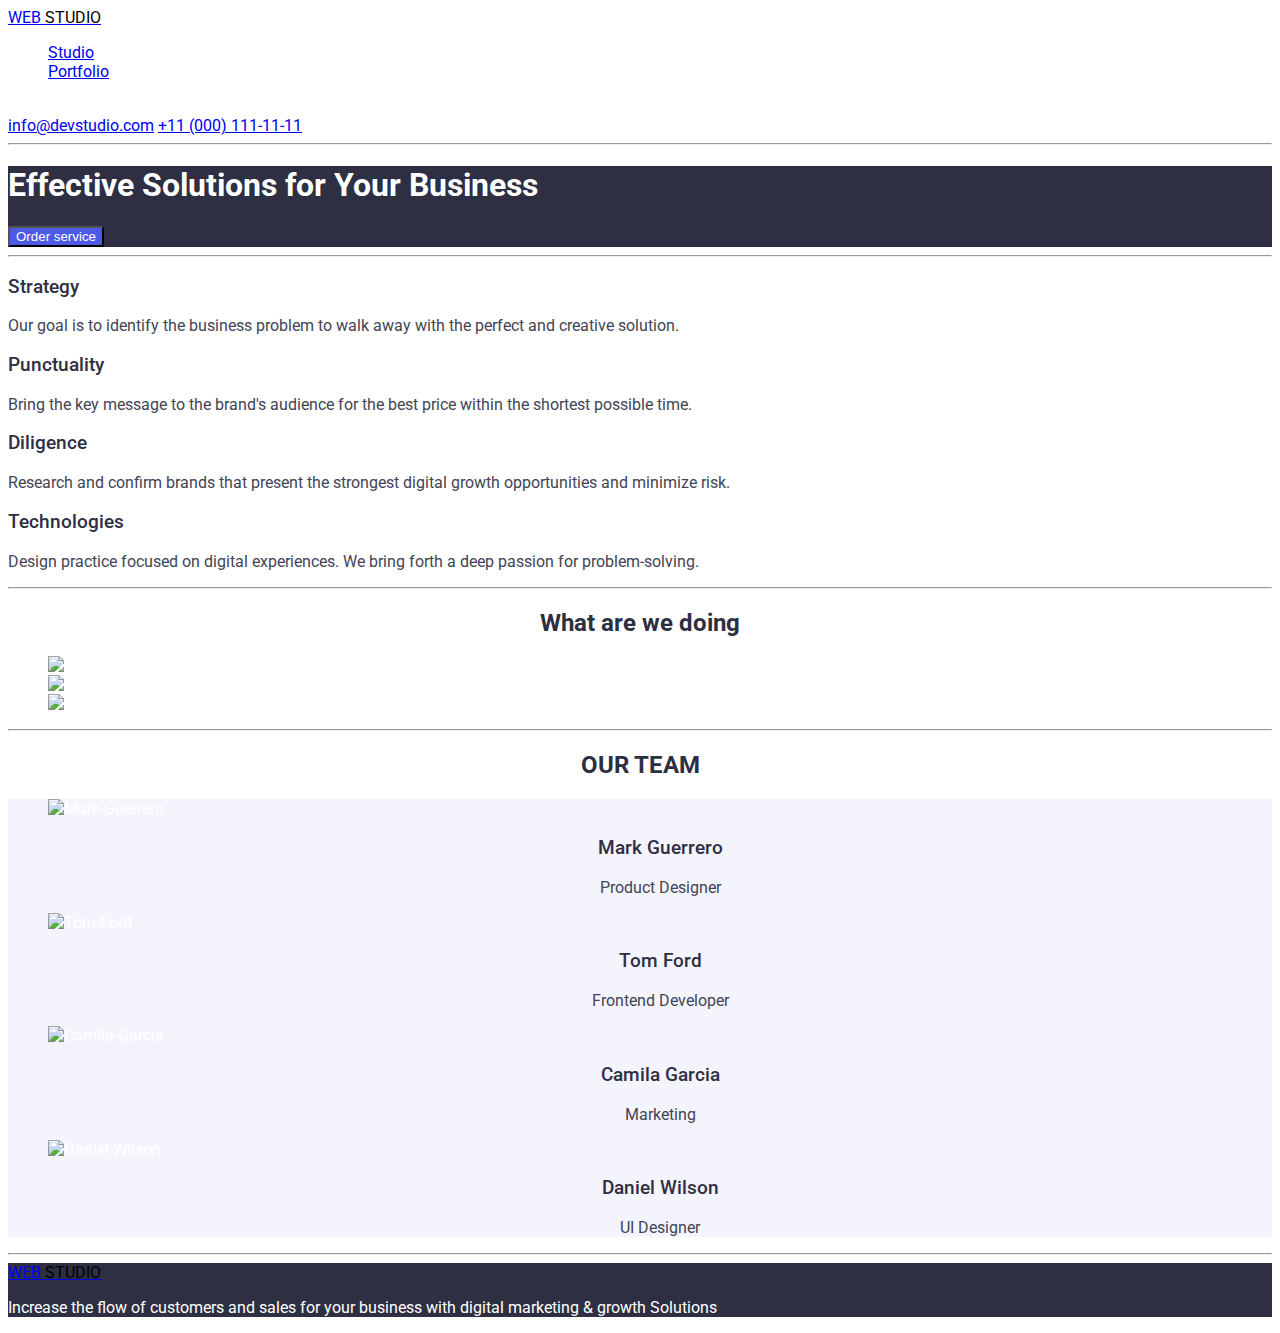
==== index.html @ bbf9c54d "finally-done" ====
<!DOCTYPE html>
<html lang="en">
  <head>
    <meta charset="UTF-8" />
    <meta name="viewport" content="width=device-width, initial-scale=1.0" />
    <title>Document</title>
    <link rel="preconnect" href="https://fonts.googleapis.com" />
    <link rel="preconnect" href="https://fonts.gstatic.com" crossorigin />
    <link
      href="https://fonts.googleapis.com/css2?family=Roboto:wght@400;700&display=swap"
      rel="stylesheet"
    />
    <link rel="stylesheet" href="css/styles.css" />
  </head>
  <body>
    <!-- Sectiunea de header -->
    <header>
      <a href="./index.html" class="half-text">
        <span class="blue-half">WEB</span>
        <span class="black-half">STUDIO</span>
      </a>
      <!-- Sectiunea de navigatie -->
      <nav class="main-nav">
        <ul>
          <li><a href="./index.html">Studio</a></li>
          <li><a href="/portfolio.html">Portfolio</a></li>
          <li>Contacts</li>
        </ul>
      </nav>
      <section class="main-contacts">
        <a href="mailto:info@devstudio.com" target="_blank"
          >info@devstudio.com</a
        >

        <a href="tel:+110001111111" target="_blank">+11 (000) 111-11-11</a>
      </section>
    </header>
    <!-- Sectiunea Hero -->
    <main>
      <hr />
      <section class="HERO">
        <h1>Effective Solutions for Your Business</h1>
        <button type="button" class="ORDER-SERVICE">Order service</button>
      </section>
      <hr />
      <!-- Sectiunea de strategii -->
      <section>
        <div class="Strategy">
          <h3>Strategy</h3>
          <p>
            Our goal is to identify the business problem to walk away with the
            perfect and creative solution.
          </p>
          <h3>Punctuality</h3>
          <p>
            Bring the key message to the brand's audience for the best price
            within the shortest possible time.
          </p>
          <h3>Diligence</h3>
          <p>
            Research and confirm brands that present the strongest digital
            growth opportunities and minimize risk.
          </p>
          <h3>Technologies</h3>
          <p>
            Design practice focused on digital experiences. We bring forth a
            deep passion for problem-solving.
          </p>
        </div>
      </section>
      <hr />
      <!-- Sectiunea de servicii -->
      <section class="removing-dots-services-section">
        <h2>What are we doing</h2>
        <ul class="services">
          <li>
            <img src="./images/img1.jpg" alt="aplicatie-web" width="360" />
          </li>
          <li>
            <img src="./images/img2.jpg" alt="aplicatie-whatsapp" width="360" />
          </li>
          <li>
            <img src="./images/img3.jpg" alt="aplicatie-IOS" width="360" />
          </li>
        </ul>
      </section>
      <hr />
      <!-- Sectiunea OUR TEAM -->
      <section class="removing-dots-ourteam-section">
        <h2>OUR TEAM</h2>
        <ul class="team">
          <li>
            <img src="images/TeamCard1.jpg" alt="Mark-Guerrero" width="264" />
            <div class="team-information">
              <h3>Mark Guerrero</h3>
              <p>Product Designer</p>
            </div>
          </li>
          <li>
            <img src="images/TeamCard2.jpg" alt="Tom-Ford" width="264" />
            <div class="team-information">
              <h3>Tom Ford</h3>
              <p>Frontend Developer</p>
            </div>
          </li>
          <li>
            <img src="images/TeamCard3.jpg" alt="Camila-Garcia" width="264" />
            <div class="team-information">
              <h3>Camila Garcia</h3>
              <p>Marketing</p>
            </div>
          </li>
          <li>
            <img src="images/TeamCard4.jpg" alt="Daniel-Wilson" width="264" />
            <div class="team-information">
              <h3>Daniel Wilson</h3>
              <p>UI Designer</p>
            </div>
          </li>
        </ul>
      </section>
    </main>
    <hr />
    <!-- FOOTER -->
    <footer>
      <a href="index.html" class="half-text">
        <span class="blue-half">WEB</span>
        <span class="black-half">STUDIO</span>
      </a>
      <p>
        Increase the flow of customers and sales for your business with digital
        marketing & growth Solutions
      </p>
    </footer>
  </body>
</html>
---- css/styles.css ----
body {
  font-family: "Roboto", sans-serif;
  color: rgba(255, 255, 255, 1);
}
.button-section [type="button"] {
  color: #4d5ae5;
  background-color: rgba(231, 233, 252, 1);
  cursor: pointer;
}
.button-section .Active {
  color: rgb(255, 255, 255);
  background-color: rgba(64, 75, 191, 1);
}
nav.button-section li {
  list-style-type: none;
}
nav.button-section {
  background-color: grey;
  border-style: dotted;
  border-color: rgba(77, 90, 229, 1);
  padding: 12px, 24px, 12px, 24px;
}
section.HERO {
  background-color: rgba(46, 47, 66, 1);
}
section.HERO button.ORDER-SERVICE {
  color: white;
  background-color: rgba(77, 90, 229, 1);
  cursor: pointer;
}
section.HERO h1 {
  color: white;
}
header nav.main-nav li {
  list-style-type: none;
}
.removing-dots-services-section ul.services {
  list-style-type: none;
  background-color: rgb(255, 255, 255);
}
.removing-dots-ourteam-section ul.team {
  list-style: none;
  background-color: rgba(244, 244, 253, 1);
}
footer {
  background-color: rgba(46, 47, 66, 1);
}
footer p {
  color: white;
}
section.images-first-row ul.images {
  list-style-type: none;
}
section.images-second-row ul.images {
  list-style-type: none;
}
section.images-third-row ul.images {
  list-style-type: none;
}
.blue-half {
  color: blue;
}

.black-half {
  color: black;
}
section.main-contacts a:hover {
  color: hotpink;
}
div.Strategy p {
  font-size: 16px;
  color: rgba(67, 68, 85, 1);
}
div.Strategy h3 {
  font-weight: 500;
  color: rgba(46, 47, 66, 1);
  font-size: 20;
}
section.removing-dots-services-section h2 {
  color: rgba(46, 47, 66, 1);
  font-weight: 700;
  font-size: 36;
  text-align: center;
}
section.removing-dots-ourteam-section h2 {
  color: rgba(46, 47, 66, 1);
  font-weight: 700;
  font: size 36px;
  text-align: center;
}
section.removing-dots-ourteam-section div.team-information h3 {
  color: rgba(46, 47, 66, 1);
  font-weight: 500;
  font-size: 20;
  text-align: center;
}
section.removing-dots-ourteam-section div.team-information p {
  color: rgba(67, 68, 85, 1);
  font-size: 20;
  text-align: center;
}
section.images-first-row h3 {
  color: rgba(46, 47, 66, 1);
  font-weight: 500;
  font-size: 20;
}
section.images-second-row h3 {
  color: rgba(46, 47, 66, 1);
  font-weight: 500;
  font-size: 20;
}
section.images-third-row h3 {
  color: rgba(46, 47, 66, 1);
  font-weight: 500;
  font-size: 20;
}
section.images-first-row p {
  color: rgba(67, 68, 85, 1);
  font-size: 16;
}
section.images-second-row p {
  color: rgba(67, 68, 85, 1);
  font-size: 16;
}
section.images-third-row p {
  color: rgba(67, 68, 85, 1);
  font-size: 16;
}
nav.button-section [type="button"]:hover {
  color: hotpink;
}
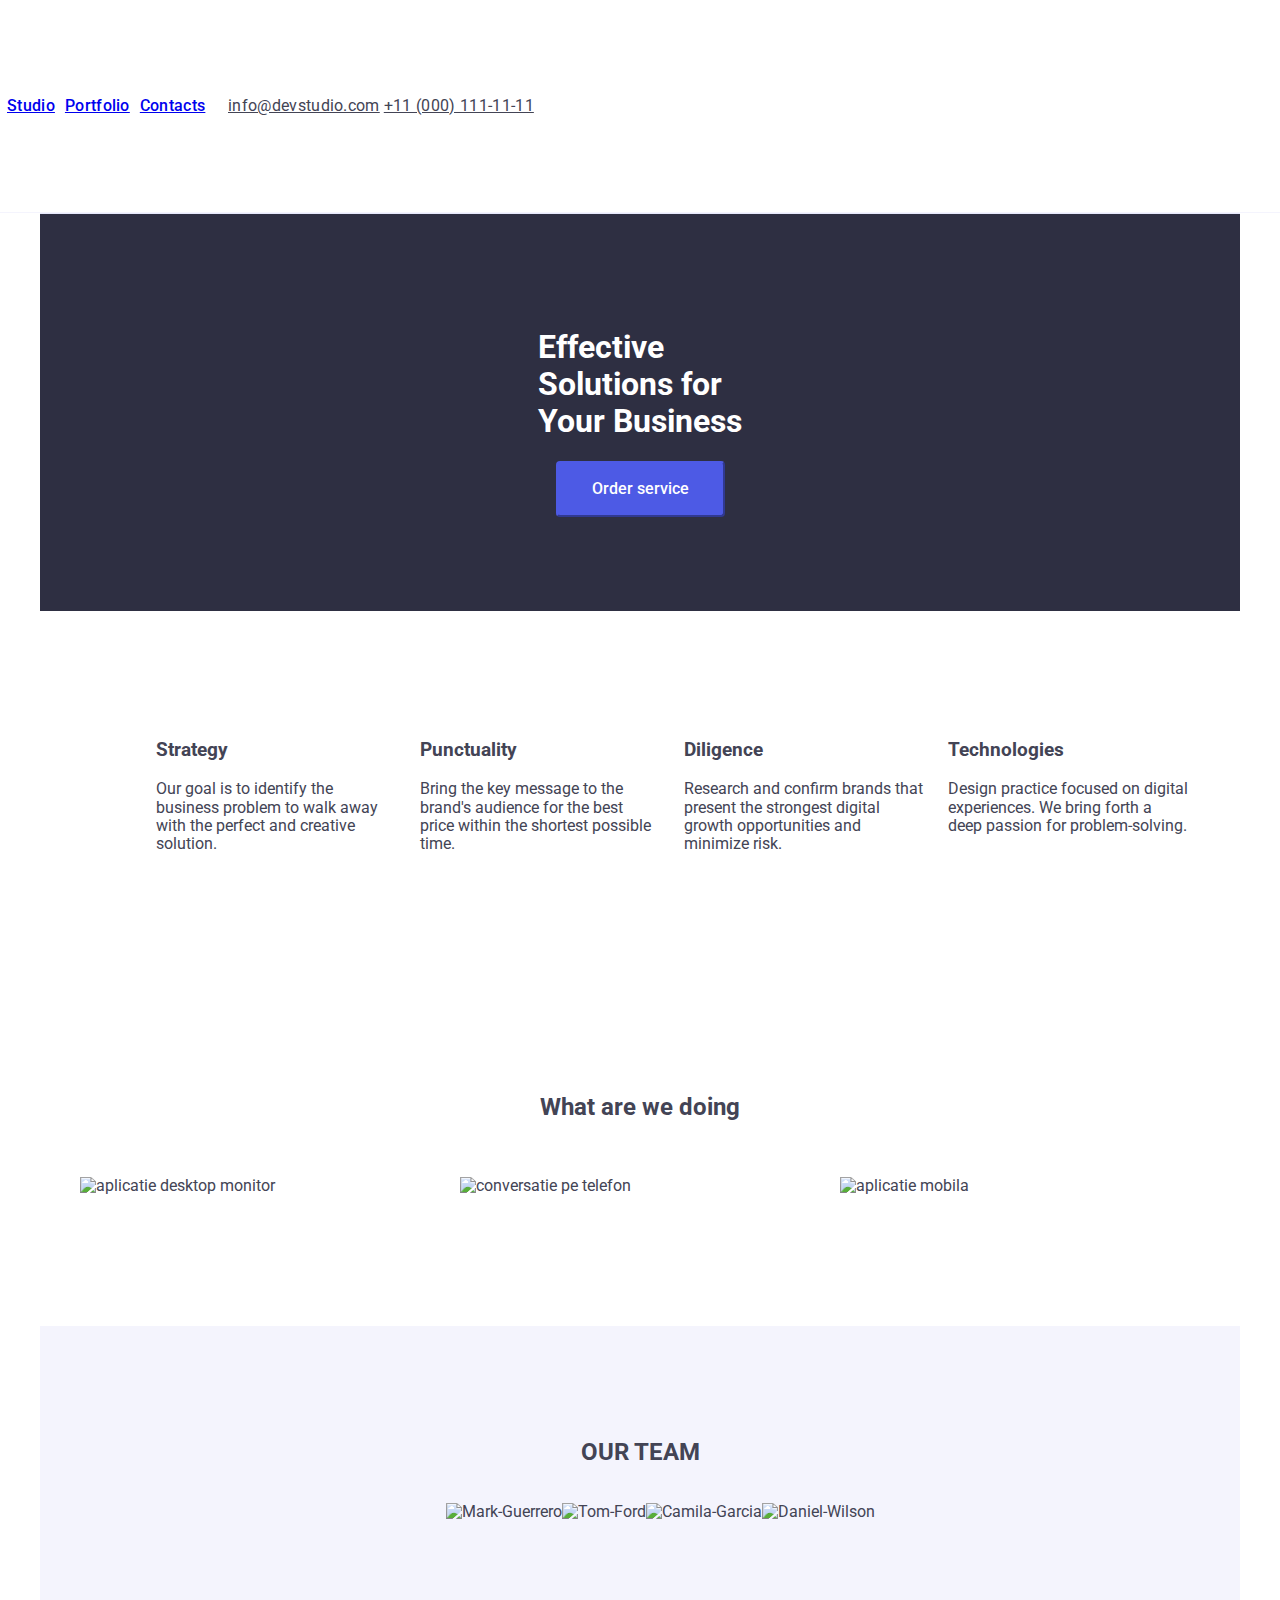
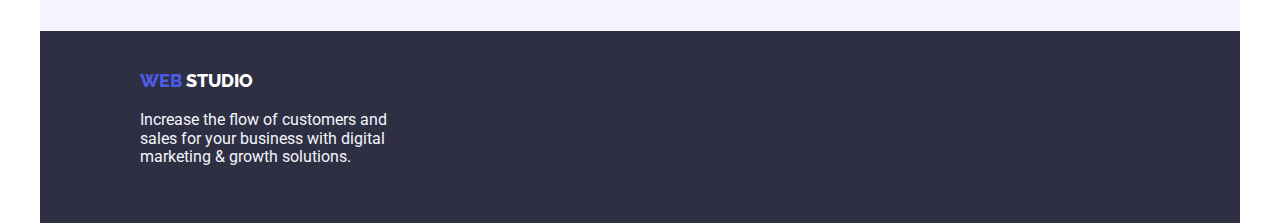
==== commit 9f3a8e5c: "question2" ====
--- a/index.html
+++ b/index.html
@@ -7,130 +7,130 @@
     <link rel="preconnect" href="https://fonts.googleapis.com" />
     <link rel="preconnect" href="https://fonts.gstatic.com" crossorigin />
     <link
-      href="https://fonts.googleapis.com/css2?family=Roboto:wght@400;700&display=swap"
+      href="https://fonts.googleapis.com/css2?family=Raleway:ital,wght@0,700;1,700&family=Roboto:wght@400;500;700;900&display=swap"
       rel="stylesheet"
     />
+    <link rel="stylesheet" href="/css/modern-normalize.css" />
     <link rel="stylesheet" href="css/styles.css" />
   </head>
-  <body>
+  <body class="main-page">
     <!-- Sectiunea de header -->
-    <header>
-      <a href="./index.html" class="half-text">
-        <span class="blue-half">WEB</span>
-        <span class="black-half">STUDIO</span>
-      </a>
-      <!-- Sectiunea de navigatie -->
-      <nav class="main-nav">
-        <ul>
-          <li><a href="./index.html">Studio</a></li>
-          <li><a href="/portfolio.html">Portfolio</a></li>
-          <li>Contacts</li>
-        </ul>
-      </nav>
-      <section class="main-contacts">
-        <a href="mailto:info@devstudio.com" target="_blank"
-          >info@devstudio.com</a
-        >
+    <div class="container header-container">
+      <header class="global-header">
+        <a href="./index.html" class="logo">
+          <span class="iris-blue">WEB</span>
+          <span class="cloud">STUDIO</span>
+        </a>
+        <!-- Sectiunea de navigatie -->
+        <nav class="main-nav">
+          <ul class="menu-items">
+            <li><a href="./index.html">Studio</a></li>
+            <li><a href="./portfolio.html">Portfolio</a></li>
+            <li><a href="./contacts.html">Contacts</a></li>
+          </ul>
+        </nav>
+        <section class="main-contacts">
+          <a href="mailto:info@devstudio.com" target="_blank"
+            >info@devstudio.com</a
+          >
 
-        <a href="tel:+110001111111" target="_blank">+11 (000) 111-11-11</a>
-      </section>
-    </header>
+          <a href="tel:+110001111111" target="_blank">+11 (000) 111-11-11</a>
+        </section>
+      </header>
+    </div>
     <!-- Sectiunea Hero -->
-    <main>
-      <hr />
-      <section class="HERO">
-        <h1>Effective Solutions for Your Business</h1>
-        <button type="button" class="ORDER-SERVICE">Order service</button>
-      </section>
-      <hr />
-      <!-- Sectiunea de strategii -->
-      <section>
-        <div class="Strategy">
-          <h3>Strategy</h3>
-          <p>
-            Our goal is to identify the business problem to walk away with the
-            perfect and creative solution.
-          </p>
-          <h3>Punctuality</h3>
-          <p>
-            Bring the key message to the brand's audience for the best price
-            within the shortest possible time.
-          </p>
-          <h3>Diligence</h3>
-          <p>
-            Research and confirm brands that present the strongest digital
-            growth opportunities and minimize risk.
-          </p>
-          <h3>Technologies</h3>
-          <p>
-            Design practice focused on digital experiences. We bring forth a
-            deep passion for problem-solving.
-          </p>
-        </div>
-      </section>
-      <hr />
-      <!-- Sectiunea de servicii -->
-      <section class="removing-dots-services-section">
-        <h2>What are we doing</h2>
-        <ul class="services">
-          <li>
-            <img src="./images/img1.jpg" alt="aplicatie-web" width="360" />
-          </li>
-          <li>
-            <img src="./images/img2.jpg" alt="aplicatie-whatsapp" width="360" />
-          </li>
-          <li>
-            <img src="./images/img3.jpg" alt="aplicatie-IOS" width="360" />
-          </li>
-        </ul>
-      </section>
-      <hr />
-      <!-- Sectiunea OUR TEAM -->
-      <section class="removing-dots-ourteam-section">
-        <h2>OUR TEAM</h2>
-        <ul class="team">
-          <li>
-            <img src="images/TeamCard1.jpg" alt="Mark-Guerrero" width="264" />
-            <div class="team-information">
-              <h3>Mark Guerrero</h3>
-              <p>Product Designer</p>
-            </div>
-          </li>
-          <li>
-            <img src="images/TeamCard2.jpg" alt="Tom-Ford" width="264" />
-            <div class="team-information">
-              <h3>Tom Ford</h3>
-              <p>Frontend Developer</p>
-            </div>
-          </li>
-          <li>
-            <img src="images/TeamCard3.jpg" alt="Camila-Garcia" width="264" />
-            <div class="team-information">
-              <h3>Camila Garcia</h3>
-              <p>Marketing</p>
-            </div>
-          </li>
-          <li>
-            <img src="images/TeamCard4.jpg" alt="Daniel-Wilson" width="264" />
-            <div class="team-information">
-              <h3>Daniel Wilson</h3>
-              <p>UI Designer</p>
-            </div>
-          </li>
-        </ul>
-      </section>
-    </main>
-    <hr />
+    <div class="container">
+      <main>
+        <section class="hero-section">
+          <h1>Effective Solutions for Your Business</h1>
+          <button type="button" class="order-button">Order service</button>
+        </section>
+        <!-- Sectiunea de strategii -->
+        <section class="feature-section">
+          <ul class="features">
+            <li>
+              <h3>Strategy</h3>
+              <p>
+                Our goal is to identify the business problem to walk away with
+                the perfect and creative solution.
+              </p>
+            </li>
+            <li>
+              <h3>Punctuality</h3>
+              <p>
+                Bring the key message to the brand's audience for the best price
+                within the shortest possible time.
+              </p>
+            </li>
+            <li>
+              <h3>Diligence</h3>
+              <p>
+                Research and confirm brands that present the strongest digital
+                growth opportunities and minimize risk.
+              </p>
+            </li>
+            <li>
+              <h3>Technologies</h3>
+              <p>
+                Design practice focused on digital experiences. We bring forth a
+                deep passion for problem-solving.
+              </p>
+            </li>
+          </ul>
+        </section>
+        <!-- Sectiunea de servicii -->
+        <section class="offer-section">
+          <div class="title">
+            <h2>What are we doing</h2>
+          </div>
+          <div class="offer-images">
+            <img
+              src="./images/img1.jpg"
+              alt="aplicatie desktop monitor"
+              width="360"
+            />
+            <img
+              src="./images/img2.jpg"
+              alt="conversatie pe telefon"
+              width="360"
+            />
+            <img src="./images/img3.jpg" alt="aplicatie mobila" width="360" />
+          </div>
+        </section>
+        <!-- Sectiunea OUR TEAM -->
+        <section class="team-section">
+          <div class="title">
+            <h2>OUR TEAM</h2>
+          </div>
+          <ul class="team-members">
+            <li>
+              <img src="images/TeamCard1.jpg" alt="Mark-Guerrero" width="264" />
+            </li>
+            <li>             
+              <img src="images/TeamCard2.jpg" alt="Tom-Ford" width="264" />        
+            </li>
+            <li>
+              <img src="images/TeamCard3.jpg" alt="Camila-Garcia" width="264" /
+            </li>
+            <li>
+              <img src="images/TeamCard4.jpg" alt="Daniel-Wilson" width="264" />
+            </li>
+          </ul>
+        </section>
+      </main>
+    </div>
     <!-- FOOTER -->
-    <footer>
-      <a href="index.html" class="half-text">
-        <span class="blue-half">WEB</span>
-        <span class="black-half">STUDIO</span>
-      </a>
-      <p>
-        Increase the flow of customers and sales for your business with digital
-        marketing & growth Solutions
-      </p>
-    </footer>
+    <div class="container">
+      <footer class="footer-section">
+        <a href="index.html" class="logo">
+          <span class="iris-blue">WEB</span>
+          <span class="navy-blue">STUDIO</span>
+        </a>
+        <p>Increase the flow of customers and </br>
+                sales for your business with digital</br>
+                marketing & growth solutions.
+            </p>
+      </footer>
+    </div>
   </body>
 </html>
--- a/css/styles.css
+++ b/css/styles.css
@@ -1,131 +1,209 @@
+:root {
+  --link-color: #000000;
+  --logo-font-family: "Raleway", sans-serif;
+  --text-font-family: "Roboto", sans-serif;
+  --body-text-color: #434455;
+  --heading-text-color: #2e2f42;
+  --main-background-color: #ffffff;
+  --brand-color: #4d5ae5;
+  --secondary-bkg-color: #f4f4fd;
+  --hover-color: #404bbf;
+}
+
+*,
+*::before,
+*::after {
+  box-sizing: border-box;
+}
+section {
+  padding: 94px 0;
+  width: 1200px;
+}
+.container {
+  max-width: 1200px;
+  display: flex;
+  justify-content: center;
+}
+
+.main-page {
+  font-family: var(--text-font-family);
+  color: var(--body-text-color);
+  font-size: 16px;
+}
+
+.global-header .logo,
+.footer-section .logo {
+  text-decoration: none;
+  font-size: 18px;
+  font-family: var(--logo-font-family);
+  font-weight: 800;
+}
+
+.global-header {
+  display: flex;
+  align-items: baseline;
+  border-bottom: 1px solid var(--secondary-bkg-color);
+}
+.logo > .navy-blue {
+  color: var(--main-background-color);
+}
+.logo > .iris-blue {
+  color: #4d5ae5;
+}
+.logo > .cloud {
+  color: var(--link-color);
+}
+.logo {
+  width: 115px;
+  height: 24px;
+  top: 24px;
+  left: 156px;
+}
+.main-nav {
+  width: 261px;
+  height: 24px;
+  top: 24px;
+  left: 347px;
+  gap: 40px;
+}
+.menu-items {
+  display: flex;
+  list-style-type: none;
+  width: 48px;
+  height: 24px;
+  gap: 10px;
+  flex-direction: row;
+}
+.menu-items > li {
+  font-family: var(--text-font-family);
+  font-size: 16px;
+  font-weight: 500;
+  line-height: 24px;
+  letter-spacing: 0.02em;
+  text-align: left;
+  color: var(--heading-text-color);
+}
+.main-contacts > a {
+  font-family: var(--text-font-family);
+  font-size: 16px;
+  font-weight: 400;
+  line-height: 24px;
+  letter-spacing: 0.02em;
+  text-align: left;
+  color: var(--body-text-color);
+}
+.header-container {
+  color: var(--main-background-color);
+  border: 0px, 0px, 1px, 0px;
+  border-bottom: 1px solid;
+  border-color: #e7e9fc;
+}
+.hero-section {
+  background-color: #2e2f42;
+  display: flex;
+  justify-content: center;
+  flex-direction: column;
+  align-items: center;
+  min-width: 1200px;
+}
+
+.hero-section > h1 {
+  color: #ffffff;
+  width: 204px;
+}
+
+.order-button {
+  background-color: #4d5ae5;
+  font-family: "Roboto", sans-serif;
+  border-radius: 4px;
+  padding: 16px, 32px, 16px, 32px;
+  border-color: #4d5ae5;
+  color: #fff;
+  font-weight: 500;
+  width: 169px;
+  height: 56px;
+  display: flex;
+  align-items: center;
+  justify-content: center;
+}
+.order-button:hover {
+  background-color: var(--hover-color);
+}
+h3,
+h2 {
+  font-weight: 700;
+  color: var(--body-text-color);
+  display: flex;
+}
+.feature-section {
+  display: flex;
+  justify-content: center;
+}
+.features {
+  list-style-type: none;
+  display: flex;
+}
+.features > li {
+  width: 264px;
+  padding-left: 24px;
+}
+.offer-images {
+  display: flex;
+  justify-content: center;
+  padding: 36px;
+  gap: 20px;
+}
+.title {
+  display: flex;
+  justify-content: center;
+}
+.team-section {
+  background-color: var(--secondary-bkg-color);
+}
+.team-members {
+  display: flex;
+  justify-content: center;
+  list-style-type: none;
+}
+.team-information {
+  background-color: var(--secondary-bkg-color);
+  position: relative;
+}
 body {
-  font-family: "Roboto", sans-serif;
-  color: rgba(255, 255, 255, 1);
-}
-.button-section [type="button"] {
-  color: #4d5ae5;
-  background-color: rgba(231, 233, 252, 1);
-  cursor: pointer;
-}
-.button-section .Active {
-  color: rgb(255, 255, 255);
-  background-color: rgba(64, 75, 191, 1);
-}
-nav.button-section li {
-  list-style-type: none;
-}
-nav.button-section {
-  background-color: grey;
-  border-style: dotted;
-  border-color: rgba(77, 90, 229, 1);
-  padding: 12px, 24px, 12px, 24px;
-}
-section.HERO {
-  background-color: rgba(46, 47, 66, 1);
-}
-section.HERO button.ORDER-SERVICE {
-  color: white;
-  background-color: rgba(77, 90, 229, 1);
-  cursor: pointer;
-}
-section.HERO h1 {
-  color: white;
-}
-header nav.main-nav li {
-  list-style-type: none;
-}
-.removing-dots-services-section ul.services {
-  list-style-type: none;
-  background-color: rgb(255, 255, 255);
-}
-.removing-dots-ourteam-section ul.team {
-  list-style: none;
-  background-color: rgba(244, 244, 253, 1);
-}
-footer {
-  background-color: rgba(46, 47, 66, 1);
-}
-footer p {
-  color: white;
-}
-section.images-first-row ul.images {
-  list-style-type: none;
-}
-section.images-second-row ul.images {
-  list-style-type: none;
-}
-section.images-third-row ul.images {
-  list-style-type: none;
-}
-.blue-half {
-  color: blue;
-}
-
-.black-half {
-  color: black;
-}
-section.main-contacts a:hover {
-  color: hotpink;
-}
-div.Strategy p {
-  font-size: 16px;
-  color: rgba(67, 68, 85, 1);
-}
-div.Strategy h3 {
-  font-weight: 500;
-  color: rgba(46, 47, 66, 1);
-  font-size: 20;
-}
-section.removing-dots-services-section h2 {
-  color: rgba(46, 47, 66, 1);
-  font-weight: 700;
-  font-size: 36;
-  text-align: center;
-}
-section.removing-dots-ourteam-section h2 {
-  color: rgba(46, 47, 66, 1);
-  font-weight: 700;
-  font: size 36px;
-  text-align: center;
-}
-section.removing-dots-ourteam-section div.team-information h3 {
-  color: rgba(46, 47, 66, 1);
-  font-weight: 500;
-  font-size: 20;
-  text-align: center;
-}
-section.removing-dots-ourteam-section div.team-information p {
-  color: rgba(67, 68, 85, 1);
-  font-size: 20;
-  text-align: center;
-}
-section.images-first-row h3 {
-  color: rgba(46, 47, 66, 1);
-  font-weight: 500;
-  font-size: 20;
-}
-section.images-second-row h3 {
-  color: rgba(46, 47, 66, 1);
-  font-weight: 500;
-  font-size: 20;
-}
-section.images-third-row h3 {
-  color: rgba(46, 47, 66, 1);
-  font-weight: 500;
-  font-size: 20;
-}
-section.images-first-row p {
-  color: rgba(67, 68, 85, 1);
-  font-size: 16;
-}
-section.images-second-row p {
-  color: rgba(67, 68, 85, 1);
-  font-size: 16;
-}
-section.images-third-row p {
-  color: rgba(67, 68, 85, 1);
-  font-size: 16;
-}
-nav.button-section [type="button"]:hover {
-  color: hotpink;
-}
+  margin: 0;
+  font-family: var(--text-font-family);
+  color: var(--body-text-color);
+}
+
+.container {
+  max-width: 1200px;
+  margin: 0 auto; /* pentru a centra containerul pe orizontală */
+  padding: 0 20px;
+}
+.footer-section {
+  background-color: #2e2f42;
+  color: var(--secondary-bkg-color);
+  display: flex;
+  justify-content: center;
+  flex-direction: column;
+  align-items: flex-start;
+  min-width: 1200px;
+  padding: 40px 100px;
+  white-space: nowrap;
+}
+.container > .header-container {
+  display: flex;
+  justify-content: center;
+}
+.filter-section {
+  display: flex;
+  justify-content: center;
+}
+.filter-section > .filter-buttons {
+  display: flex;
+  list-style-type: none;
+  gap: 24px;
+}
+.filter-buttons > .button {
+  background-color: #404bbf;
+}
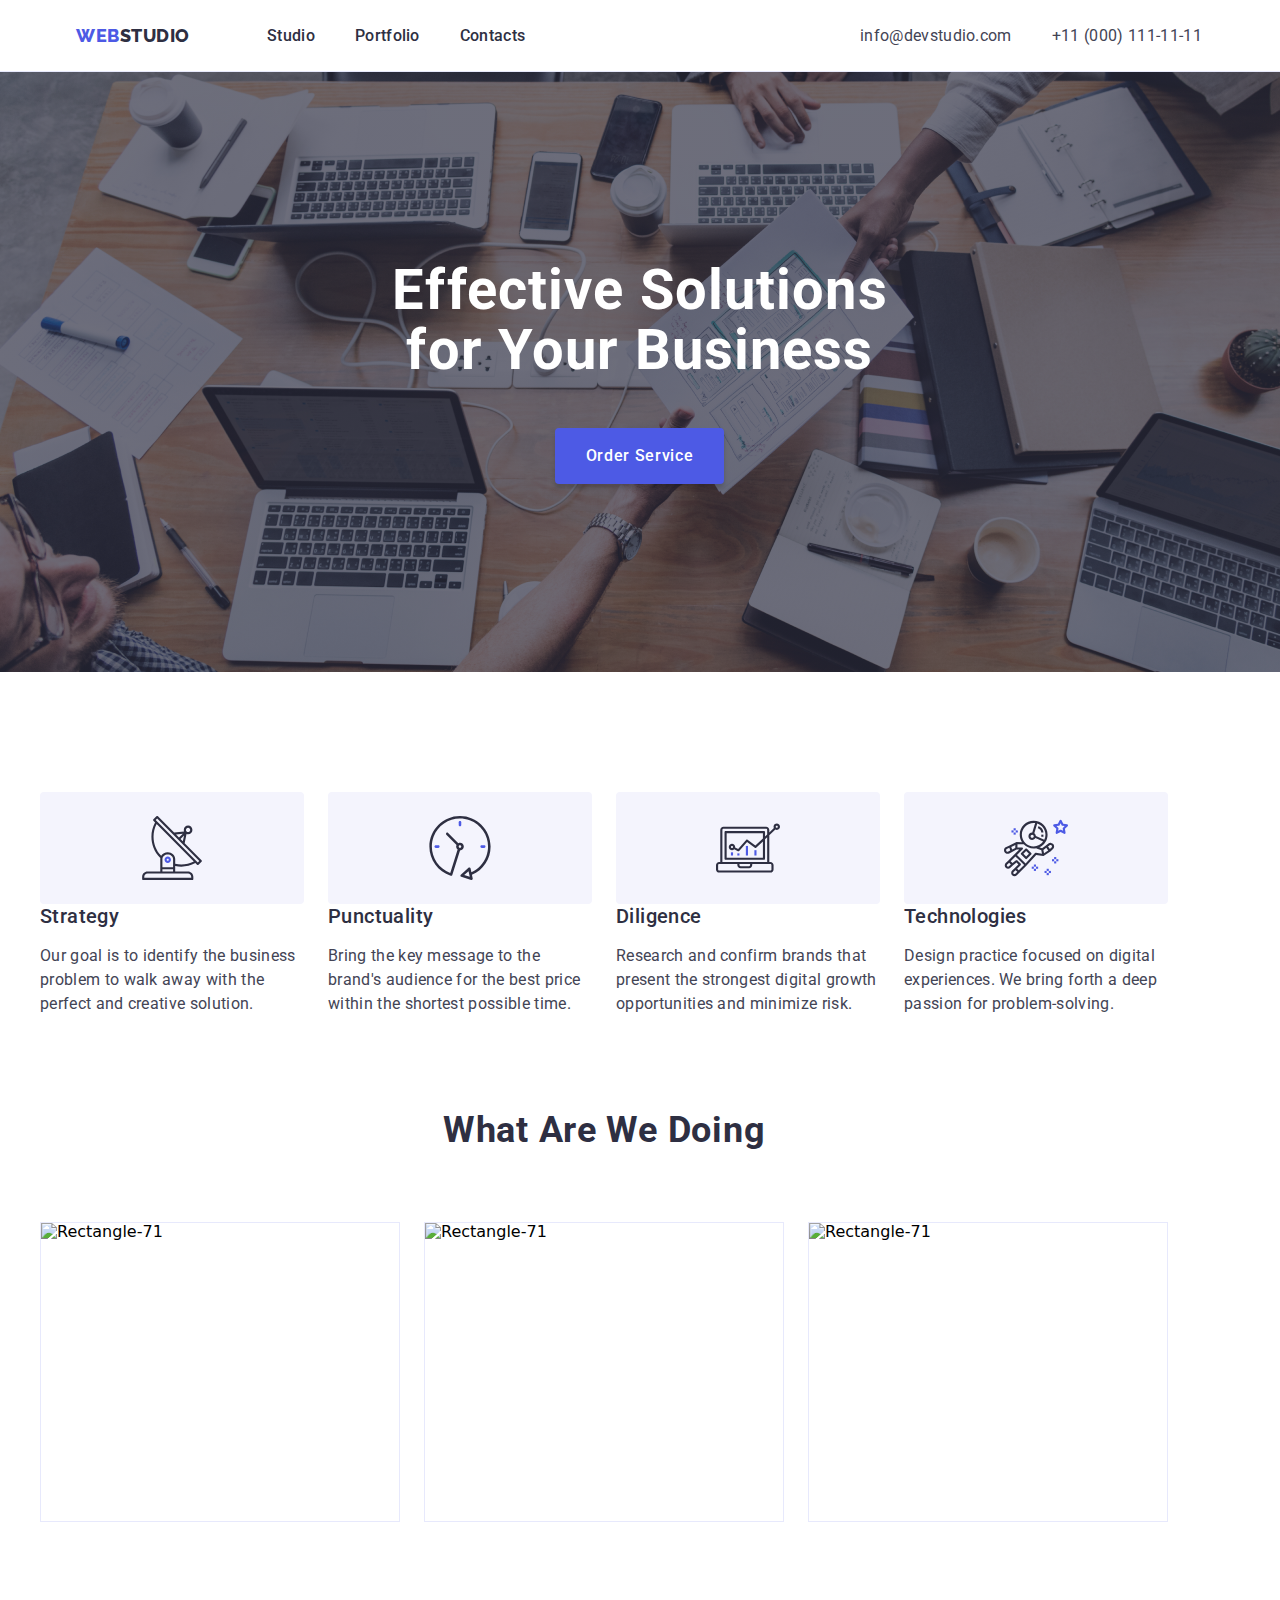
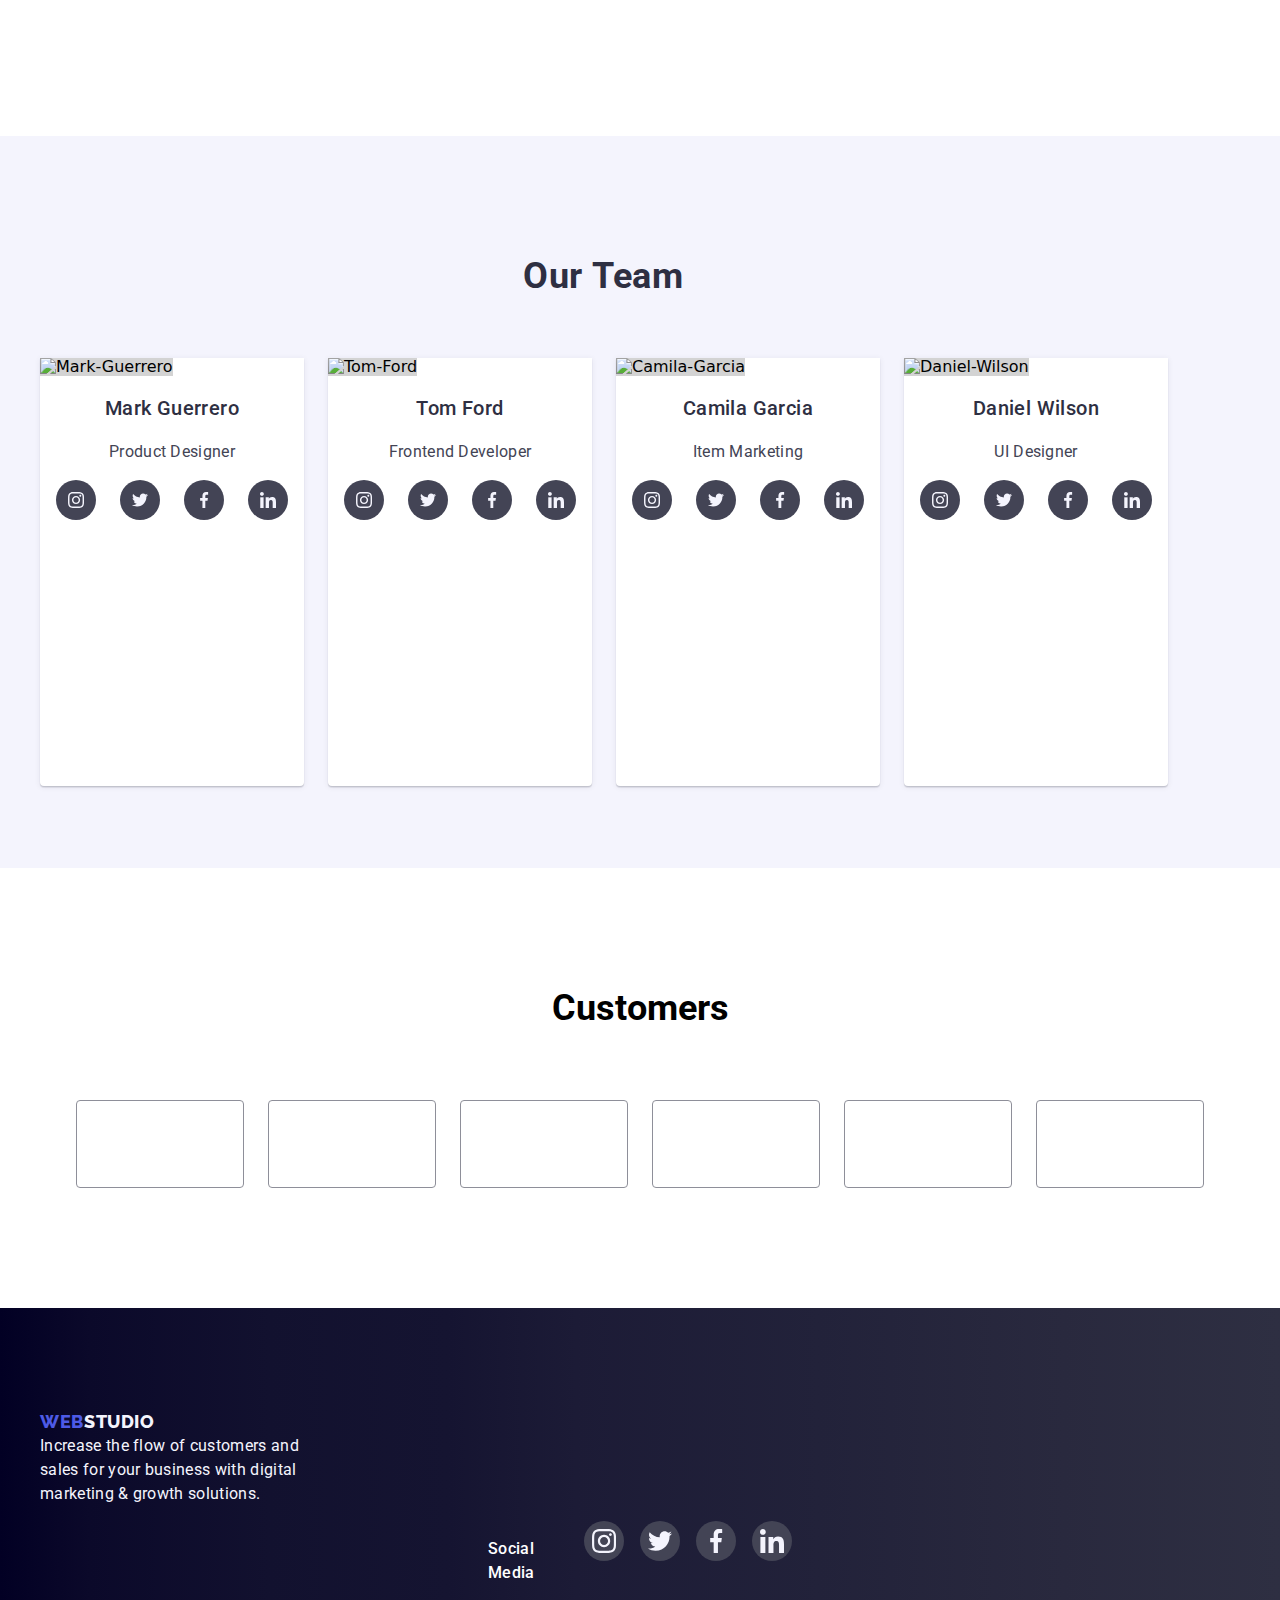
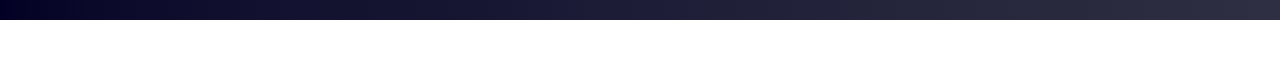
==== commit d11f4cee: "good" ====
--- a/index.html
+++ b/index.html
@@ -3,134 +3,526 @@
   <head>
     <meta charset="UTF-8" />
     <meta name="viewport" content="width=device-width, initial-scale=1.0" />
-    <title>Document</title>
+    <link
+      rel="stylesheet"
+      href="https://cdnjs.cloudflare.com/ajax/libs/modern-normalize/1.0.0/modern-normalize.min.css"
+    />
     <link rel="preconnect" href="https://fonts.googleapis.com" />
     <link rel="preconnect" href="https://fonts.gstatic.com" crossorigin />
     <link
-      href="https://fonts.googleapis.com/css2?family=Raleway:ital,wght@0,700;1,700&family=Roboto:wght@400;500;700;900&display=swap"
+      href="https://fonts.googleapis.com/css2?family=Roboto:wght@400;500;700;900&display=swap"
       rel="stylesheet"
     />
-    <link rel="stylesheet" href="/css/modern-normalize.css" />
-    <link rel="stylesheet" href="css/styles.css" />
+    <link rel="preconnect" href="https://fonts.googleapis.com" />
+    <link rel="preconnect" href="https://fonts.gstatic.com" crossorigin />
+    <link
+      rel="stylesheet"
+      href="https://cdnjs.cloudflare.com/ajax/libs/modern-normalize/2.0.0/modern-normalize.min.css"
+      integrity="sha512-4xo8blKMVCiXpTaLzQSLSw3KFOVPWhm/TRtuPVc4WG6kUgjH6J03IBuG7JZPkcWMxJ5huwaBpOpnwYElP/m6wg=="
+      crossorigin="anonymous"
+      referrerpolicy="no-referrer"
+    />
+    <link
+      href="https://fonts.googleapis.com/css2?family=Raleway:wght@800&display=swap"
+      rel="stylesheet"
+    />
+    <link rel="stylesheet" type="text/css" href="./css/styles.css" />
+    <title>WebStudio</title>
   </head>
-  <body class="main-page">
-    <!-- Sectiunea de header -->
-    <div class="container header-container">
-      <header class="global-header">
-        <a href="./index.html" class="logo">
-          <span class="iris-blue">WEB</span>
-          <span class="cloud">STUDIO</span>
-        </a>
-        <!-- Sectiunea de navigatie -->
-        <nav class="main-nav">
-          <ul class="menu-items">
-            <li><a href="./index.html">Studio</a></li>
-            <li><a href="./portfolio.html">Portfolio</a></li>
-            <li><a href="./contacts.html">Contacts</a></li>
-          </ul>
-        </nav>
-        <section class="main-contacts">
-          <a href="mailto:info@devstudio.com" target="_blank"
-            >info@devstudio.com</a
-          >
-
-          <a href="tel:+110001111111" target="_blank">+11 (000) 111-11-11</a>
-        </section>
-      </header>
-    </div>
-    <!-- Sectiunea Hero -->
-    <div class="container">
-      <main>
-        <section class="hero-section">
-          <h1>Effective Solutions for Your Business</h1>
-          <button type="button" class="order-button">Order service</button>
-        </section>
-        <!-- Sectiunea de strategii -->
-        <section class="feature-section">
-          <ul class="features">
-            <li>
-              <h3>Strategy</h3>
-              <p>
-                Our goal is to identify the business problem to walk away with
-                the perfect and creative solution.
-              </p>
-            </li>
-            <li>
-              <h3>Punctuality</h3>
-              <p>
-                Bring the key message to the brand's audience for the best price
-                within the shortest possible time.
-              </p>
-            </li>
-            <li>
-              <h3>Diligence</h3>
-              <p>
-                Research and confirm brands that present the strongest digital
-                growth opportunities and minimize risk.
-              </p>
-            </li>
-            <li>
-              <h3>Technologies</h3>
-              <p>
-                Design practice focused on digital experiences. We bring forth a
-                deep passion for problem-solving.
-              </p>
-            </li>
-          </ul>
-        </section>
-        <!-- Sectiunea de servicii -->
-        <section class="offer-section">
-          <div class="title">
-            <h2>What are we doing</h2>
-          </div>
-          <div class="offer-images">
-            <img
-              src="./images/img1.jpg"
-              alt="aplicatie desktop monitor"
-              width="360"
-            />
-            <img
-              src="./images/img2.jpg"
-              alt="conversatie pe telefon"
-              width="360"
-            />
-            <img src="./images/img3.jpg" alt="aplicatie mobila" width="360" />
-          </div>
-        </section>
-        <!-- Sectiunea OUR TEAM -->
-        <section class="team-section">
-          <div class="title">
-            <h2>OUR TEAM</h2>
-          </div>
-          <ul class="team-members">
-            <li>
-              <img src="images/TeamCard1.jpg" alt="Mark-Guerrero" width="264" />
-            </li>
-            <li>             
-              <img src="images/TeamCard2.jpg" alt="Tom-Ford" width="264" />        
-            </li>
-            <li>
-              <img src="images/TeamCard3.jpg" alt="Camila-Garcia" width="264" /
-            </li>
-            <li>
-              <img src="images/TeamCard4.jpg" alt="Daniel-Wilson" width="264" />
-            </li>
-          </ul>
-        </section>
-      </main>
-    </div>
-    <!-- FOOTER -->
-    <div class="container">
-      <footer class="footer-section">
-        <a href="index.html" class="logo">
-          <span class="iris-blue">WEB</span>
-          <span class="navy-blue">STUDIO</span>
-        </a>
-        <p>Increase the flow of customers and </br>
-                sales for your business with digital</br>
-                marketing & growth solutions.
-            </p>
-      </footer>
-    </div>
+  <body class="body">
+    <!-- Top Line -->
+
+    <header>
+      <section class="top-line">
+        <div class="container">
+          <span class="logo">
+            <a class="web-logo" href="index.html" type="button">WEB</a>
+            <a class="studio-logo" href="index.html" type="button">STUDIO</a>
+          </span>
+          <nav>
+            <span class="nav-menu">
+              <a class="nav-studio" href="index.html" type="button">Studio</a>
+              <a class="nav-portfolio" href="portfolio.html" type="button"
+                >Portfolio</a
+              >
+              <a class="nav-contacts" href="" type="button">Contacts</a>
+            </span>
+          </nav>
+          <span class="email-phone">
+            <a href="" class="email">info@devstudio.com</a>
+            <a href="" class="phone">+11 (000) 111-11-11</a>
+          </span>
+        </div>
+      </section>
+    </header>
+    <main>
+      <!-- hero image -->
+
+      <section title="hero-image" class="hero-image">
+        <div class="container">
+          <section class="section94px">
+            <h1 class="hero-title">
+              Effective Solutions<br />
+              for Your Business
+            </h1>
+            <div class="button">
+              <button type="button" class="order-service">Order Service</button>
+            </div>
+          </section>
+        </div>
+      </section>
+
+      <!-- Section 1 & 2 -->
+      <section class="section1-2">
+        <div class="container">
+          <section class="section94px">
+            <section class="section1" title="Section1">
+              <span class="feature1">
+                <div class="feature-icons">
+                  <svg>
+                    <use
+                      href="./feature-icons/symbol-defs.svg#icon-antenna"
+                    ></use>
+                  </svg>
+                </div>
+                <h3 class="strategy">Strategy</h3>
+                <p class="text-strategy">
+                  Our goal is to identify the business problem to walk away with
+                  the perfect and creative solution.
+                </p>
+              </span>
+              <span class="feature2">
+                <div class="feature-icons">
+                  <svg>
+                    <use
+                      href="./feature-icons/symbol-defs.svg#icon-clock"
+                    ></use>
+                  </svg>
+                </div>
+                <h3 class="punctuality">Punctuality</h3>
+                <p class="text-punctuality">
+                  Bring the key message to the brand's audience for the best
+                  price within the shortest possible time.
+                </p>
+              </span>
+              <span class="feature3">
+                <div class="feature-icons">
+                  <svg>
+                    <use
+                      href="./feature-icons/symbol-defs.svg#icon-diagram"
+                    ></use>
+                  </svg>
+                </div>
+                <h3 class="diligence">Diligence</h3>
+                <p class="text-diligence">
+                  Research and confirm brands that present the strongest digital
+                  growth opportunities and minimize risk.
+                </p>
+              </span>
+              <span class="feature4">
+                <div class="feature-icons">
+                  <svg>
+                    <use
+                      href="./feature-icons/symbol-defs.svg#icon-astronaut"
+                    ></use>
+                  </svg>
+                </div>
+                <h3 class="tehnologies">Technologies</h3>
+                <p class="text-tehnologies">
+                  Design practice focused on digital experiences. We bring forth
+                  a deep passion for problem-solving.
+                </p>
+              </span>
+            </section>
+
+            <!-- Section 2 -->
+
+            <section title="Section2" class="section2">
+              <h2 class="Section2-title">What are we doing</h2>
+              <div class="technology-pictures">
+                <div class="img-1">
+                  <img
+                    class="size-pictures"
+                    src="./images/img 1.jpg"
+                    alt="Rectangle-71"
+                    width="360"
+                    height="300"
+                  />
+                </div>
+                <div class="img-2">
+                  <img
+                    class="size-pictures"
+                    src="./images/img 2.jpg"
+                    alt="Rectangle-71"
+                    width="360"
+                    height="300"
+                  />
+                </div>
+                <div class="img-3">
+                  <img
+                    class="size-pictures"
+                    src="./images/img 3.jpg"
+                    alt="Rectangle-71"
+                    width="360"
+                    height="300"
+                  />
+                </div>
+              </div>
+            </section>
+          </section>
+        </div>
+      </section>
+
+      <!-- Section 3 -->
+
+      <section class="section3" title="section3">
+        <div class="container">
+          <section class="section94px">
+            <div class="title1">
+              <h2 class="our-team">Our Team</h2>
+            </div>
+            <div class="pepole">
+              <ul>
+                <li class="team-card1">
+                  <img
+                    class="img"
+                    src="./images/Team Card 1.jpg"
+                    alt="Mark-Guerrero"
+                    width="264"
+                    height="260"
+                  />
+                  <h3 class="name">Mark Guerrero</h3>
+                  <p class="job-description">Product Designer</p>
+                  <div class="icons-list">
+                    <a
+                      href="https://www.instagram.com/"
+                      target="_blank"
+                      class="icon"
+                      aria-label="instagram-link"
+                    >
+                      <svg>
+                        <use
+                          href="./icons/symbol-defs.svg#icon-instagram"
+                        ></use>
+                      </svg>
+                    </a>
+                    <a
+                      href="https://twitter.com/home"
+                      target="_blank"
+                      class="icon"
+                      aria-label="instagram-link"
+                    >
+                      <svg>
+                        <use href="./icons/symbol-defs.svg#icon-twitter"></use>
+                      </svg>
+                    </a>
+                    <a
+                      href="https://facebook.com/"
+                      target="_blank"
+                      class="icon"
+                      aria-label="instagram-link"
+                    >
+                      <svg>
+                        <use href="./icons/symbol-defs.svg#icon-facebook"></use>
+                      </svg>
+                    </a>
+                    <a
+                      href="https://www.linkedin.com"
+                      target="_blank"
+                      class="icon"
+                      aria-label="instagram-link"
+                    >
+                      <svg>
+                        <use href="./icons/symbol-defs.svg#icon-linkedin"></use>
+                      </svg>
+                    </a>
+                  </div>
+                </li>
+              </ul>
+              <ul>
+                <li class="team-card2">
+                  <img
+                    class="img"
+                    src="./images/Team Card 2.jpg"
+                    alt="Tom-Ford"
+                    width="264"
+                    height="260"
+                  />
+                  <h3 class="name">Tom Ford</h3>
+                  <p class="job-description">Frontend Developer</p>
+                  <div class="icons-list">
+                    <a
+                      href="https://www.instagram.com/"
+                      target="_blank"
+                      class="icon"
+                      aria-label="instagram-link"
+                    >
+                      <svg>
+                        <use
+                          href="./icons/symbol-defs.svg#icon-instagram"
+                        ></use>
+                      </svg>
+                    </a>
+                    <a
+                      href="https://twitter.com/home"
+                      target="_blank"
+                      class="icon"
+                      aria-label="instagram-link"
+                    >
+                      <svg>
+                        <use href="./icons/symbol-defs.svg#icon-twitter"></use>
+                      </svg>
+                    </a>
+                    <a
+                      href="https://facebook.com/"
+                      target="_blank"
+                      class="icon"
+                      aria-label="instagram-link"
+                    >
+                      <svg>
+                        <use href="./icons/symbol-defs.svg#icon-facebook"></use>
+                      </svg>
+                    </a>
+                    <a
+                      href="https://www.linkedin.com"
+                      target="_blank"
+                      class="icon"
+                      aria-label="instagram-link"
+                    >
+                      <svg>
+                        <use href="./icons/symbol-defs.svg#icon-linkedin"></use>
+                      </svg>
+                    </a>
+                  </div>
+                </li>
+              </ul>
+              <ul>
+                <li class="team-card3">
+                  <img
+                    class="img"
+                    src="./images/Team Card 3.jpg"
+                    alt="Camila-Garcia"
+                    width="264"
+                    height="260"
+                  />
+                  <h3 class="name">Camila Garcia</h3>
+                  <p class="job-description">Item Marketing</p>
+                  <div class="icons-list">
+                    <a
+                      href="https://www.instagram.com/"
+                      target="_blank"
+                      class="icon"
+                      aria-label="instagram-link"
+                    >
+                      <svg>
+                        <use
+                          href="./icons/symbol-defs.svg#icon-instagram"
+                        ></use>
+                      </svg>
+                    </a>
+                    <a
+                      href="https://twitter.com/home"
+                      target="_blank"
+                      class="icon"
+                      aria-label="instagram-link"
+                    >
+                      <svg>
+                        <use href="./icons/symbol-defs.svg#icon-twitter"></use>
+                      </svg>
+                    </a>
+                    <a
+                      href="https://facebook.com/"
+                      target="_blank"
+                      class="icon"
+                      aria-label="instagram-link"
+                    >
+                      <svg>
+                        <use href="./icons/symbol-defs.svg#icon-facebook"></use>
+                      </svg>
+                    </a>
+                    <a
+                      href="https://www.linkedin.com"
+                      target="_blank"
+                      class="icon"
+                      aria-label="instagram-link"
+                    >
+                      <svg>
+                        <use href="./icons/symbol-defs.svg#icon-linkedin"></use>
+                      </svg>
+                    </a>
+                  </div>
+                </li>
+              </ul>
+              <ul>
+                <li class="team-card4">
+                  <img
+                    class="img"
+                    src="./images/Team Card 4.jpg"
+                    alt="Daniel-Wilson"
+                    width="264"
+                    height="260"
+                  />
+                  <h3 class="name">Daniel Wilson</h3>
+                  <p class="job-description">UI Designer</p>
+                  <div class="icons-list">
+                    <a
+                      href="https://www.instagram.com/"
+                      target="_blank"
+                      class="icon"
+                      aria-label="instagram-link"
+                    >
+                      <svg>
+                        <use
+                          href="./icons/symbol-defs.svg#icon-instagram"
+                        ></use>
+                      </svg>
+                    </a>
+                    <a
+                      href="https://twitter.com/home"
+                      target="_blank"
+                      class="icon"
+                      aria-label="instagram-link"
+                    >
+                      <svg>
+                        <use href="./icons/symbol-defs.svg#icon-twitter"></use>
+                      </svg>
+                    </a>
+                    <a
+                      href="https://facebook.com/"
+                      target="_blank"
+                      class="icon"
+                      aria-label="instagram-link"
+                    >
+                      <svg>
+                        <use href="./icons/symbol-defs.svg#icon-facebook"></use>
+                      </svg>
+                    </a>
+                    <a
+                      href="https://www.linkedin.com"
+                      target="_blank"
+                      class="icon"
+                      aria-label="instagram-link"
+                    >
+                      <svg>
+                        <use href="./icons/symbol-defs.svg#icon-linkedin"></use>
+                      </svg>
+                    </a>
+                  </div>
+                </li>
+              </ul>
+            </div>
+          </section>
+        </div>
+      </section>
+
+      <!-- Section 4 -->
+ <section class="section-four">
+            <h2>Customers</h2>
+            <div class="customers">
+                <div class="customers-logo">
+                    <svg>
+                        <use href="./clients-icons/symbol-defs.svg#icon-logo1"></use>
+                    </svg>
+                </div>
+                <div class="customers-logo">
+                    <svg>
+                        <use href="./clients-icons/symbol-defs.svg#icon-logo2"></use>
+                    </svg>
+                </div>
+                <div class="customers-logo">
+                    <svg>
+                        <use href="./clients-icons/symbol-defs.svg#icon-logo3"></use>
+                    </svg>
+                </div>
+                <div class="customers-logo">
+                    <svg>
+                        <use href="./clients-icons/symbol-defs.svg#icon-logo4"></use>
+                    </svg>
+                </div>
+                <div class="customers-logo">
+                    <svg>
+                        <use href="./clients-icons/symbol-defs.svg#icon-logo5"></use>
+                    </svg>
+                </div>
+                <div class="customers-logo">
+                    <svg>
+                        <use href="./clients-icons/symbol-defs.svg#icon-logo6"></use>
+                    </svg>
+                </div>
+            </div>
+            </div>
+            </section>
+            </main>
+
+  
+    <!-- Footer -->
+
+    <footer>
+      <section class="footer">
+        <div class="container">
+          <section class="section94px">
+            <div class="logo-text">
+              <span class="logo-footer">
+                <a class="web-footer" href="index.html" type="button">WEB</a>
+                <a class="studio-footer" href="index.html" type="button"
+                  >STUDIO</a
+                >
+              </span>
+              <div class="text-footer">
+                <p class="text5">
+                  Increase the flow of customers and sales for your business
+                  with digital marketing & growth solutions.
+                </p>
+              </div>
+            </div>
+            <div class="social-footer">
+              <p class="social-text">Social Media</p>
+              <div class="icons-list-footer">
+                <a
+                  href="https://www.instagram.com/"
+                  target="_blank"
+                  class="icon"
+                  aria-label="instagram-link"
+                >
+                  <svg>
+                    <use href="./icons/symbol-defs.svg#icon-instagram"></use>
+                  </svg>
+                </a>
+                <a
+                  href="https://twitter.com/home"
+                  target="_blank"
+                  class="icon"
+                  aria-label="instagram-link"
+                >
+                  <svg>
+                    <use href="./icons/symbol-defs.svg#icon-twitter"></use>
+                  </svg>
+                </a>
+                <a
+                  href="https://facebook.com/"
+                  target="_blank"
+                  class="icon"
+                  aria-label="instagram-link"
+                >
+                  <svg>
+                    <use href="./icons/symbol-defs.svg#icon-facebook"></use>
+                  </svg>
+                </a>
+                <a
+                  href="https://www.linkedin.com"
+                  target="_blank"
+                  class="icon"
+                  aria-label="instagram-link"
+                >
+                  <svg>
+                    <use href="./icons/symbol-defs.svg#icon-linkedin"></use>
+                  </svg>
+                </a>
+              </div>
+            </div>
+          </section>
+        </div>
+      </section>
+    </footer>
   </body>
 </html>
--- a/css/styles.css
+++ b/css/styles.css
@@ -1,209 +1,899 @@
-:root {
-  --link-color: #000000;
-  --logo-font-family: "Raleway", sans-serif;
-  --text-font-family: "Roboto", sans-serif;
-  --body-text-color: #434455;
-  --heading-text-color: #2e2f42;
-  --main-background-color: #ffffff;
-  --brand-color: #4d5ae5;
-  --secondary-bkg-color: #f4f4fd;
-  --hover-color: #404bbf;
-}
-
-*,
-*::before,
-*::after {
-  box-sizing: border-box;
-}
-section {
-  padding: 94px 0;
+.body {
+  background: #fff;
+}
+ul,
+a,
+h3 {
+  padding-inline-start: 94px 0px;
+}
+
+.container {
   width: 1200px;
-}
-.container {
-  max-width: 1200px;
-  display: flex;
-  justify-content: center;
-}
-
-.main-page {
-  font-family: var(--text-font-family);
-  color: var(--body-text-color);
-  font-size: 16px;
-}
-
-.global-header .logo,
-.footer-section .logo {
+  position: absolute;
+  display: flex;
+  left: 50%;
+  transform: translate(-50%);
+  justify-content: center;
+}
+
+.section94px {
+  padding: 94px 0px;
+  /* height: auto; */
+}
+
+.top-line > .container {
+  height: 72px;
+}
+
+.hero-image > .container {
+  height: 600px;
+}
+
+/*NAV MENU -- TOP LINE*/
+
+.top-line {
+  width: auto;
+  height: 72px;
+  background: #fff;
+  border-bottom: 1px solid #e7e9fc;
+  display: flex;
+  align-items: center;
+  /* position: fixed; */
+}
+
+.logo {
+  padding-top: 24px;
+  display: flex;
+  align-items: center;
+  justify-content: flex-start;
+  flex-direction: row;
+  gap: 0px;
+  width: 115px;
+  height: 48px;
+  position: relative;
+}
+
+.web-logo {
+  font-family: "Raleway", sans-serif;
+  font-weight: 800;
+  font-size: 18px;
+  line-height: 21px;
+  line-height: 1.16667;
+  letter-spacing: 0.03em;
+  text-transform: uppercase;
+  color: #4d5ae5;
+}
+
+.studio-logo {
+  font-family: "Raleway", sans-serif;
+  font-weight: 800;
+  font-size: 18px;
+  line-height: 21px;
+  line-height: 1.16667;
+  letter-spacing: 0.03em;
+  text-transform: uppercase;
+  color: #2e2f42;
+}
+
+.nav-menu {
+  display: flex;
+  align-items: flex-start;
+  justify-content: flex-start;
+  flex-direction: row;
+  gap: 40px;
+  width: 337px;
+  height: 48px;
+  padding-left: 76px;
+  padding-top: 24px;
+}
+
+.nav-studio,
+.nav-portfolio,
+.nav-contacts {
+  font-family: "Roboto", sans-serif;
+  font-weight: 500;
+  font-size: 16px;
+  line-height: 24px;
+  line-height: 1.5;
+  letter-spacing: 0.02em;
+  color: #2e2f42;
+}
+
+.email-phone {
+  align-items: flex-start;
+  justify-content: flex-start;
+  flex-direction: row;
+  width: 676px;
+  height: 48px;
+  display: flex;
+  position: relative;
+  padding-left: 332px;
+  padding-top: 24px;
+}
+
+.email {
+  font-family: "Roboto", sans-serif;
+  font-weight: 400;
+  font-size: 16px;
+  line-height: 24px;
+  line-height: 1.5;
+  letter-spacing: 0.02em;
+  color: #434455;
+}
+
+.phone {
+  font-family: "Roboto", sans-serif;
+  font-weight: 400;
+  font-size: 16px;
+  line-height: 24px;
+  line-height: 1.5;
+  letter-spacing: 0.02em;
+  color: #434455;
+  padding-left: 40px;
+}
+
+.top-line a:hover,
+header.top-line a:focus {
+  color: rgb(0, 0, 255);
+}
+
+a {
   text-decoration: none;
-  font-size: 18px;
-  font-family: var(--logo-font-family);
-  font-weight: 800;
-}
-
-.global-header {
-  display: flex;
-  align-items: baseline;
-  border-bottom: 1px solid var(--secondary-bkg-color);
-}
-.logo > .navy-blue {
-  color: var(--main-background-color);
-}
-.logo > .iris-blue {
-  color: #4d5ae5;
-}
-.logo > .cloud {
-  color: var(--link-color);
-}
-.logo {
+}
+
+/* --HERO IMAGE-- */
+
+.hero-image {
+  width: auto;
+  height: 600px;
+  background: var(--NAVY-BLUE, #2e2f42);
+  flex-shrink: 0;
+}
+
+.hero-image > .container {
+  display: block;
+}
+
+.button {
+  /* display: flex; */
+  width: 684px;
+  height: 104px;
+  padding-top: 48px;
+  padding-left: 515px;
+  padding-bottom: 150px;
+}
+
+.order-service {
+  font-family: "Roboto", sans-serif;
+  font-weight: 500;
+  font-size: 16px;
+  font-style: normal;
+  line-height: 24px;
+  letter-spacing: 0.04em;
+  color: var(--WHITE, #fff);
+  background: #4d5ae5;
+  border: none;
+  cursor: pointer;
+  border-radius: 4px;
+  gap: 10px;
+  box-shadow: 0 4px 4px 0 rgba(0, 0, 0, 0.15);
+  align-items: center;
+  justify-content: center;
+  width: 169px;
+  height: 56px;
+}
+
+.hero-title {
+  margin: 0px;
+  font-family: "Roboto", sans-serif;
+  font-weight: 700;
+  font-size: 56px;
+  font-style: normal;
+  line-height: 60px;
+  letter-spacing: 0.02em;
+  text-align: center;
+  color: var(--WHITE, #fff);
+  padding-top: 94px;
+}
+
+/*SECTION 1 & 2*/
+
+.section1-2 {
+  height: 1064px;
+  width: auto;
+  padding-bottom: 26px;
+}
+
+.section1-2 > .container {
+  display: block;
+}
+
+.section1 {
+  width: 1128px;
+  height: 224px;
+  padding-top: 26px;
+
+  display: flex;
+}
+
+.feature1,
+.feature2,
+.feature3,
+.feature4 {
+  align-items: flex-start;
+  justify-content: flex-start;
+  flex-direction: column;
+  gap: 8px;
+  width: 264px;
+  height: 104px;
+}
+
+.feature2,
+.feature3,
+.feature4 {
+  margin-left: 24px;
+}
+
+.strategy,
+.punctuality,
+.diligence,
+.tehnologies {
+  font-family: "Roboto", sans-serif;
+  font-weight: 500;
+  font-size: 20px;
+  font-style: normal;
+  line-height: 24px;
+  letter-spacing: 0.02em;
+  color: var(--NAVY-BLUE, #2e2f42);
+  margin: 0px;
+}
+
+.text-strategy,
+.text-punctuality,
+.text-diligence,
+.text-tehnologies {
+  font-family: "Roboto", sans-serif;
+  font-weight: 400;
+  font-size: 16px;
+  font-style: normal;
+  line-height: 24px;
+  letter-spacing: 0.02em;
+  color: var(--SLATE, #434455);
+}
+
+/*SECTION 2*/
+
+.section2 {
+  width: 1128px;
+  height: 652px;
+  flex-shrink: 0;
+  padding-top: 120px;
+
+  padding: bottom 26px;
+}
+
+.Section2-title {
+  font-family: "Roboto", sans-serif;
+  font-weight: 1103;
+  font-size: 36px;
+  font-style: normal;
+  line-height: 40px;
+  letter-spacing: 0.02em;
+  text-transform: capitalize;
+  margin: 0px;
+  color: var(--NAVY-BLUE, #2e2f42);
+  padding-left: 403px;
+}
+
+.technology-pictures {
+  width: 1128px;
+  height: 372px;
+  display: flex;
+  padding-top: 72px;
+}
+
+.img-1,
+.img-2,
+.img-3 {
+  display: flex;
+  align-items: flex-start;
+  justify-content: flex-start;
+  flex-direction: column;
+  gap: 0px;
+  width: 360px;
+  height: 300px;
+}
+
+.img-2,
+.img-3 {
+  margin-left: 24px;
+}
+
+.size-pictures {
+  border: 1px solid #e7e9fc;
+  width: 360px;
+  height: 300px;
+}
+
+/*SECTION 3 */
+
+.section3 {
+  width: auto;
+  height: 732px;
+  background: #f4f4fd;
+  flex-shrink: 0;
+}
+
+.section3 > .container {
+  display: block;
+  height: 732px;
+}
+
+.title1 {
+  display: flex;
+  width: 647px;
+  height: 40px;
+  padding-top: 26px;
+  padding-left: 483px;
+}
+
+.our-team {
+  font-family: "Roboto", sans-serif;
+  font-weight: 700;
+  font-size: 36px;
+  font-style: normal;
+  line-height: 40px;
+  letter-spacing: 0.02em;
+  color: var(--NAVY-BLUE, #2e2f42);
+  position: absolute;
+  margin: 0px;
+}
+
+.pepole {
+  width: 1128px;
+  height: 452px;
+  display: flex;
+  padding-top: 72px;
+}
+
+ul {
+  padding: 0;
+}
+
+.team-card1,
+.team-card2,
+.team-card3,
+.team-card4 {
+  list-style-type: none;
+  align-items: center;
+  justify-content: center;
+  flex-direction: column;
+  gap: 32px;
+  border-radius: 0 0 4px 4px;
+  padding: 0px 0px 32px 0px;
+  width: 264px;
+  height: 428px;
+  box-shadow: 0 2px 1px 0 rgba(46, 47, 66, 0.08),
+    0 1px 1px 0 rgba(46, 47, 66, 0.16), 0 1px 6px 0 rgba(46, 47, 66, 0.08);
+  background: #fff;
+}
+
+.team-card2,
+.team-card3,
+.team-card4 {
+  margin-left: 24px;
+}
+
+.img {
+  width: 264px;
+  height: 260px;
+  background: url(<path-to-image>),
+    lightgray -97.034px -0.927px / 181.897% 251.37% no-repeat;
+}
+
+.name {
+  font-family: "Roboto", sans-serif;
+  font-weight: 500;
+  font-size: 20px;
+  font-style: normal;
+  line-height: 24px;
+  letter-spacing: 0.02em;
+  text-align: center;
+  color: var(--NAVY-BLUE, #2e2f42);
+}
+
+.job-description {
+  font-family: "Roboto", sans-serif;
+  font-weight: 400;
+  font-size: 16px;
+  font-style: normal;
+  line-height: 24px;
+  letter-spacing: 0.02em;
+  text-align: center;
+  color: var(--SLATE, #434455);
+}
+
+.section3 h3:hover,
+.section3 h3:focus,
+.section3 p:hover,
+.section3 p:focus {
+  color: rgb(0, 0, 255);
+  cursor: pointer;
+}
+
+/*FOOTER*/
+
+.footer {
+  width: 100%;
+  height: 312px;
+  background: #2e2f42;
+  flex-shrink: 0;
+}
+.footer > .container {
+  display: block;
+  height: 312px;
+}
+
+.logo-text {
+  width: 264px;
+  height: 118.5px;
+  flex-shrink: 0;
+  padding-top: 7.5px;
+}
+
+.logo-footer {
+  display: flex;
+  align-items: center;
+  justify-content: flex-start;
+  flex-direction: row;
+  gap: 0px;
   width: 115px;
   height: 24px;
+}
+
+.footer a:hover {
+  color: rgb(0, 0, 255);
+}
+
+.web-footer {
+  font-family: "Raleway", sans-serif;
+  font-weight: 800;
+  font-size: 18px;
+  font-style: normal;
+  line-height: 21px;
+  letter-spacing: 0.03em;
+  text-transform: uppercase;
+  color: var(--IRIS, #4d5ae5);
+  display: flex;
+  width: 44px;
+  height: 21px;
+  flex-direction: column;
+  justify-content: center;
+}
+
+.studio-footer {
+  font-family: "Raleway", sans-serif;
+  font-weight: 800;
+  font-size: 18px;
+  font-style: normal;
+  line-height: 21px;
+  letter-spacing: 0.03em;
+  text-transform: uppercase;
+  color: var(--CLOUD, #f4f4fd);
+  display: flex;
+  width: 71px;
+  height: 21px;
+  flex-direction: column;
+  justify-content: center;
+}
+
+.text-footer1 {
+  width: 264px;
+  height: 88px;
+  padding-top: 16px;
+}
+
+.text5 {
+  font-family: "Roboto", sans-serif;
+  font-weight: 400;
+  font-size: 16px;
+  font-style: normal;
+  line-height: 24px;
+  letter-spacing: 0.02em;
+  color: var(--CLOUD, #f4f4fd);
+  width: 264px;
+  margin: 0px;
+}
+
+/*PORTFOLIO CSS*/
+.portfolio-main {
+  width: 100%;
+  height: 1692px;
+}
+
+.portfolio-main > .container {
+  height: 1692px;
+  display: block;
+}
+.filters {
+  display: flex;
+  align-items: flex-start;
+  justify-content: flex-start;
+  flex-direction: row;
+  gap: 24px;
+  width: 857px;
+  height: 50px;
+  padding-top: 2px;
+  padding-left: 271px;
+  margin: 0;
+}
+
+.all-butoon {
+  font-family: "Roboto", sans-serif;
+  font-weight: 500;
+  font-size: 16px;
+  font-style: normal;
+  line-height: 24px;
+  letter-spacing: 0.04em;
+  color: #4d5ae5;
+  background: #f4f4fd;
+  border: none;
+  cursor: pointer;
+  border-radius: 4px;
+  gap: 10px;
+  box-shadow: 0 2px 2px 0 rgba(0, 0, 0, 0.12), 0 2px 1px 0 rgba(0, 0, 0, 0.08),
+    0 3px 1px 0 rgba(0, 0, 0, 0.1);
+  align-items: center;
+  justify-content: center;
+  width: 69px;
+  height: 48px;
+  padding: 0px;
+  z-index: 1;
+  position: absolute;
+}
+
+.mysvg {
+  transform: translateX(60px) translateY(45px);
+  position: relative;
+  z-index: 0;
+  position: absolute;
+}
+.btn1-position {
+  margin-left: 69px;
+}
+
+.web-site {
+  font-family: "Roboto", sans-serif;
+  font-weight: 500;
+  font-size: 16px;
+  font-style: normal;
+  line-height: 24px;
+  letter-spacing: 0.04em;
+  color: #4d5ae5;
+  background: #f4f4fd;
+  border: none;
+  cursor: pointer;
+  border-radius: 4px;
+  gap: 10px;
+  box-shadow: 0 2px 2px 0 rgba(0, 0, 0, 0.12), 0 2px 1px 0 rgba(0, 0, 0, 0.08),
+    0 3px 1px 0 rgba(0, 0, 0, 0.1);
+  align-items: center;
+  justify-content: center;
+  width: 116px;
+  height: 48px;
+}
+
+.app {
+  font-family: "Roboto", sans-serif;
+  font-weight: 500;
+  font-size: 16px;
+  font-style: normal;
+  line-height: 24px;
+  letter-spacing: 0.04em;
+  color: #4d5ae5;
+  background: #f4f4fd;
+  border: none;
+  cursor: pointer;
+  border-radius: 4px;
+  gap: 10px;
+  box-shadow: 0 2px 2px 0 rgba(0, 0, 0, 0.12), 0 2px 1px 0 rgba(0, 0, 0, 0.08),
+    0 3px 1px 0 rgba(0, 0, 0, 0.1);
+  align-items: center;
+  justify-content: center;
+  width: 78px;
+  height: 48px;
+}
+
+.desing {
+  font-family: "Roboto", sans-serif;
+  font-weight: 500;
+  font-size: 16px;
+  font-style: normal;
+  line-height: 24px;
+  letter-spacing: 0.04em;
+  color: #4d5ae5;
+  background: #f4f4fd;
+  border: none;
+  cursor: pointer;
+  border-radius: 4px;
+  gap: 10px;
+  box-shadow: 0 2px 2px 0 rgba(0, 0, 0, 0.12), 0 2px 1px 0 rgba(0, 0, 0, 0.08),
+    0 3px 1px 0 rgba(0, 0, 0, 0.1);
+  align-items: center;
+  justify-content: center;
+  width: 101px;
+  height: 48px;
+}
+
+.marketing {
+  font-family: "Roboto", sans-serif;
+  font-weight: 500;
+  font-size: 16px;
+  font-style: normal;
+  line-height: 24px;
+  letter-spacing: 0.04em;
+  color: #4d5ae5;
+  background: #f4f4fd;
+  border: none;
+  cursor: pointer;
+  border-radius: 4px;
+  gap: 10px;
+  box-shadow: 0 2px 2px 0 rgba(0, 0, 0, 0.12), 0 2px 1px 0 rgba(0, 0, 0, 0.08),
+    0 3px 1px 0 rgba(0, 0, 0, 0.1);
+  align-items: center;
+  justify-content: center;
+  width: 126px;
+  height: 48px;
+}
+
+/*Section row*/
+
+.row-1 {
+  width: 1128px;
+  height: 492px;
+  padding-top: 72px;
+}
+
+.row-2 {
+  width: 1128px;
+  height: 468px;
+
+  padding-top: 48px;
+}
+
+.row-3 {
+  width: 1128px;
+  height: 494px;
+
+  padding-top: 48px;
+  padding-bottom: 26px;
+}
+
+.row-1,
+.row-2,
+.row-3,
+li {
+  list-style-type: none;
+}
+
+.project-card1 {
+  display: flex;
+}
+
+.project-card2 {
+  border: 1px solid #e7e9fc;
+  width: 360px;
+  height: 420px;
+  background: #fff;
+}
+
+.project-card1 .project-card2:nth-child(2),
+.project-card1 .project-card2:nth-child(3) {
+  margin-left: 24px;
+}
+
+.card-content1,
+.card-content2,
+.card-content3 {
+  align-items: flex-start;
+  justify-content: center;
+  flex-direction: column;
+  gap: 8px;
+  margin-top: 32px;
+  width: 360px;
+  height: 56px;
+}
+
+.footer-title {
+  font-family: "Roboto", sans-serif;
+  font-weight: 500;
+  font-size: 20px;
+
+  line-height: 24px;
+  line-height: 1.2;
+  letter-spacing: 0.02em;
+  color: #2e2f42;
+  margin: 0px;
+}
+
+.footer-pharagraf {
+  font-family: "Roboto", sans-serif;
+  font-weight: 400;
+  font-size: 16px;
+
+  line-height: 24px;
+  line-height: 1.5;
+  letter-spacing: 0.02em;
+  color: #434455;
+  margin: 0px;
+}
+
+.img-portfolio1,
+.img-portfolio2,
+.img-portfolio3 {
+  width: 360px;
+  height: 300px;
+}
+
+.hero-image {
+  background: linear-gradient(#2e2f42b2, #2e2f42b2),
+    url("/images/hero-image.jpg");
+}
+.icons-list {
+  display: flex;
+  justify-content: center;
+  gap: 24px;
+  margin-top: 8px;
+}
+.icons-list .icon svg {
+  width: 16px;
+  height: 16px;
+  top: 12px;
+  left: 12px;
+}
+.icons-list .icon {
+  width: 40px;
+  height: 40px;
+  background-color: #434455;
+  border-radius: 50%;
+}
+.icons-list .icon {
+  display: flex;
+  justify-content: center;
+  align-items: center;
+}
+.icons-list .icon:hover {
+  background-color: #4d5ae5;
+}
+.icon-list .icon:focus {
+  background-color: #4d5ae5;
+}
+.footer {
+  background: rgb(2, 0, 36);
+  background: linear-gradient(
+    90deg,
+    rgba(2, 0, 36, 1) 0%,
+    rgba(11, 9, 42, 1) 7%,
+    rgba(18, 17, 47, 1) 21%,
+    rgba(21, 20, 49, 1) 35%,
+    rgba(28, 27, 54, 1) 45%,
+    rgba(34, 34, 58, 1) 64%,
+    rgba(41, 41, 62, 1) 83%,
+    rgba(46, 47, 66, 1) 100%,
+    rgba(41, 65, 87, 1) 100%,
+    rgba(31, 102, 129, 1) 100%,
+    rgba(19, 146, 179, 1) 100%,
+    rgba(0, 212, 255, 1) 100%
+  );
+}
+.social-text {
+  width: 96px;
+  height: 24px;
+  font-family: Roboto;
+  font-size: 16px;
+  font-weight: 500;
+  line-height: 24px;
+  letter-spacing: 0.02em;
+  color: #ffffff;
+  text-align: left;
+}
+.social-footer {
+  display: flex;
+  justify-content: center;
+}
+.icons-list-footer {
+  width: 208px;
+  height: 40px;
+  top: 3028px;
+  left: 540px;
+  gap: 16px;
+}
+.icons-list-footer .icon svg {
+  width: 24px;
+  height: 24px;
+  top: 8px;
+  left: 8px;
+}
+.icons-list-footer .icon {
+  width: 40px;
+  height: 40px;
+  background-color: #434455;
+  border-radius: 50%;
+}
+.icons-list-footer .icon {
+  display: flex;
+  justify-content: center;
+  align-items: center;
+}
+.icons-list-footer .icon:hover {
+  background-color: #4d5ae5;
+}
+.icons-list-footer .icon:focus {
+  background-color: #4d5ae5;
+}
+.icons-list-footer {
+  display: flex;
+}
+.span .feature1,
+.span .feature2,
+.span .feature3,
+.span .feature4 {
+  display: inline-block;
+}
+.feature-icons {
+  display: flex;
+  justify-content: center;
+  align-items: center;
+  width: 264px;
+  height: 112px;
+  border-radius: 4px;
+  background-color: #f4f4fd;
+}
+.feature-icons svg {
+  width: 64px;
+  height: 64px;
   top: 24px;
-  left: 156px;
-}
-.main-nav {
-  width: 261px;
-  height: 24px;
-  top: 24px;
-  left: 347px;
-  gap: 40px;
-}
-.menu-items {
-  display: flex;
-  list-style-type: none;
-  width: 48px;
-  height: 24px;
-  gap: 10px;
-  flex-direction: row;
-}
-.menu-items > li {
-  font-family: var(--text-font-family);
-  font-size: 16px;
-  font-weight: 500;
-  line-height: 24px;
-  letter-spacing: 0.02em;
-  text-align: left;
-  color: var(--heading-text-color);
-}
-.main-contacts > a {
-  font-family: var(--text-font-family);
-  font-size: 16px;
-  font-weight: 400;
-  line-height: 24px;
-  letter-spacing: 0.02em;
-  text-align: left;
-  color: var(--body-text-color);
-}
-.header-container {
-  color: var(--main-background-color);
-  border: 0px, 0px, 1px, 0px;
-  border-bottom: 1px solid;
-  border-color: #e7e9fc;
-}
-.hero-section {
-  background-color: #2e2f42;
-  display: flex;
-  justify-content: center;
-  flex-direction: column;
-  align-items: center;
-  min-width: 1200px;
-}
-
-.hero-section > h1 {
-  color: #ffffff;
-  width: 204px;
-}
-
-.order-button {
-  background-color: #4d5ae5;
-  font-family: "Roboto", sans-serif;
+  left: 100px;
+  padding: 0px, 2.14px, 0px, 2.14px;
+}
+.section-four > h2 {
+  text-align: center;
+  margin-top: 120px;
+  font-family: Roboto;
+  font-weight: 700;
+  font-size: 36px;
+  line-height: 40px;
+}
+
+.customers {
+  display: flex;
+  justify-content: center;
+  gap: 24px;
+  margin-top: 72px;
+  margin-bottom: 120px;
+}
+
+.customers .customers-logo {
+  width: 168px;
+  height: 88px;
+  border: 1px solid #8e8f99;
   border-radius: 4px;
-  padding: 16px, 32px, 16px, 32px;
-  border-color: #4d5ae5;
-  color: #fff;
-  font-weight: 500;
-  width: 169px;
+  display: flex;
+  justify-content: center;
+  align-items: center;
+}
+
+.customers .customers-logo:hover,
+.customers .customers-logo:active {
+  border: 1px solid #10a5f5;
+}
+
+.customers-logo svg {
+  color: #8e8f99;
+  width: 104px;
   height: 56px;
-  display: flex;
-  align-items: center;
-  justify-content: center;
-}
-.order-button:hover {
-  background-color: var(--hover-color);
-}
-h3,
-h2 {
-  font-weight: 700;
-  color: var(--body-text-color);
-  display: flex;
-}
-.feature-section {
-  display: flex;
-  justify-content: center;
-}
-.features {
-  list-style-type: none;
-  display: flex;
-}
-.features > li {
-  width: 264px;
-  padding-left: 24px;
-}
-.offer-images {
-  display: flex;
-  justify-content: center;
-  padding: 36px;
-  gap: 20px;
-}
-.title {
-  display: flex;
-  justify-content: center;
-}
-.team-section {
-  background-color: var(--secondary-bkg-color);
-}
-.team-members {
-  display: flex;
-  justify-content: center;
-  list-style-type: none;
-}
-.team-information {
-  background-color: var(--secondary-bkg-color);
-  position: relative;
-}
-body {
-  margin: 0;
-  font-family: var(--text-font-family);
-  color: var(--body-text-color);
-}
-
-.container {
-  max-width: 1200px;
-  margin: 0 auto; /* pentru a centra containerul pe orizontală */
-  padding: 0 20px;
-}
-.footer-section {
-  background-color: #2e2f42;
-  color: var(--secondary-bkg-color);
-  display: flex;
-  justify-content: center;
-  flex-direction: column;
-  align-items: flex-start;
-  min-width: 1200px;
-  padding: 40px 100px;
-  white-space: nowrap;
-}
-.container > .header-container {
-  display: flex;
-  justify-content: center;
-}
-.filter-section {
-  display: flex;
-  justify-content: center;
-}
-.filter-section > .filter-buttons {
-  display: flex;
-  list-style-type: none;
-  gap: 24px;
-}
-.filter-buttons > .button {
-  background-color: #404bbf;
-}
+}
+
+.customers-logo svg:hover {
+  color: #10a5f5;
+}
